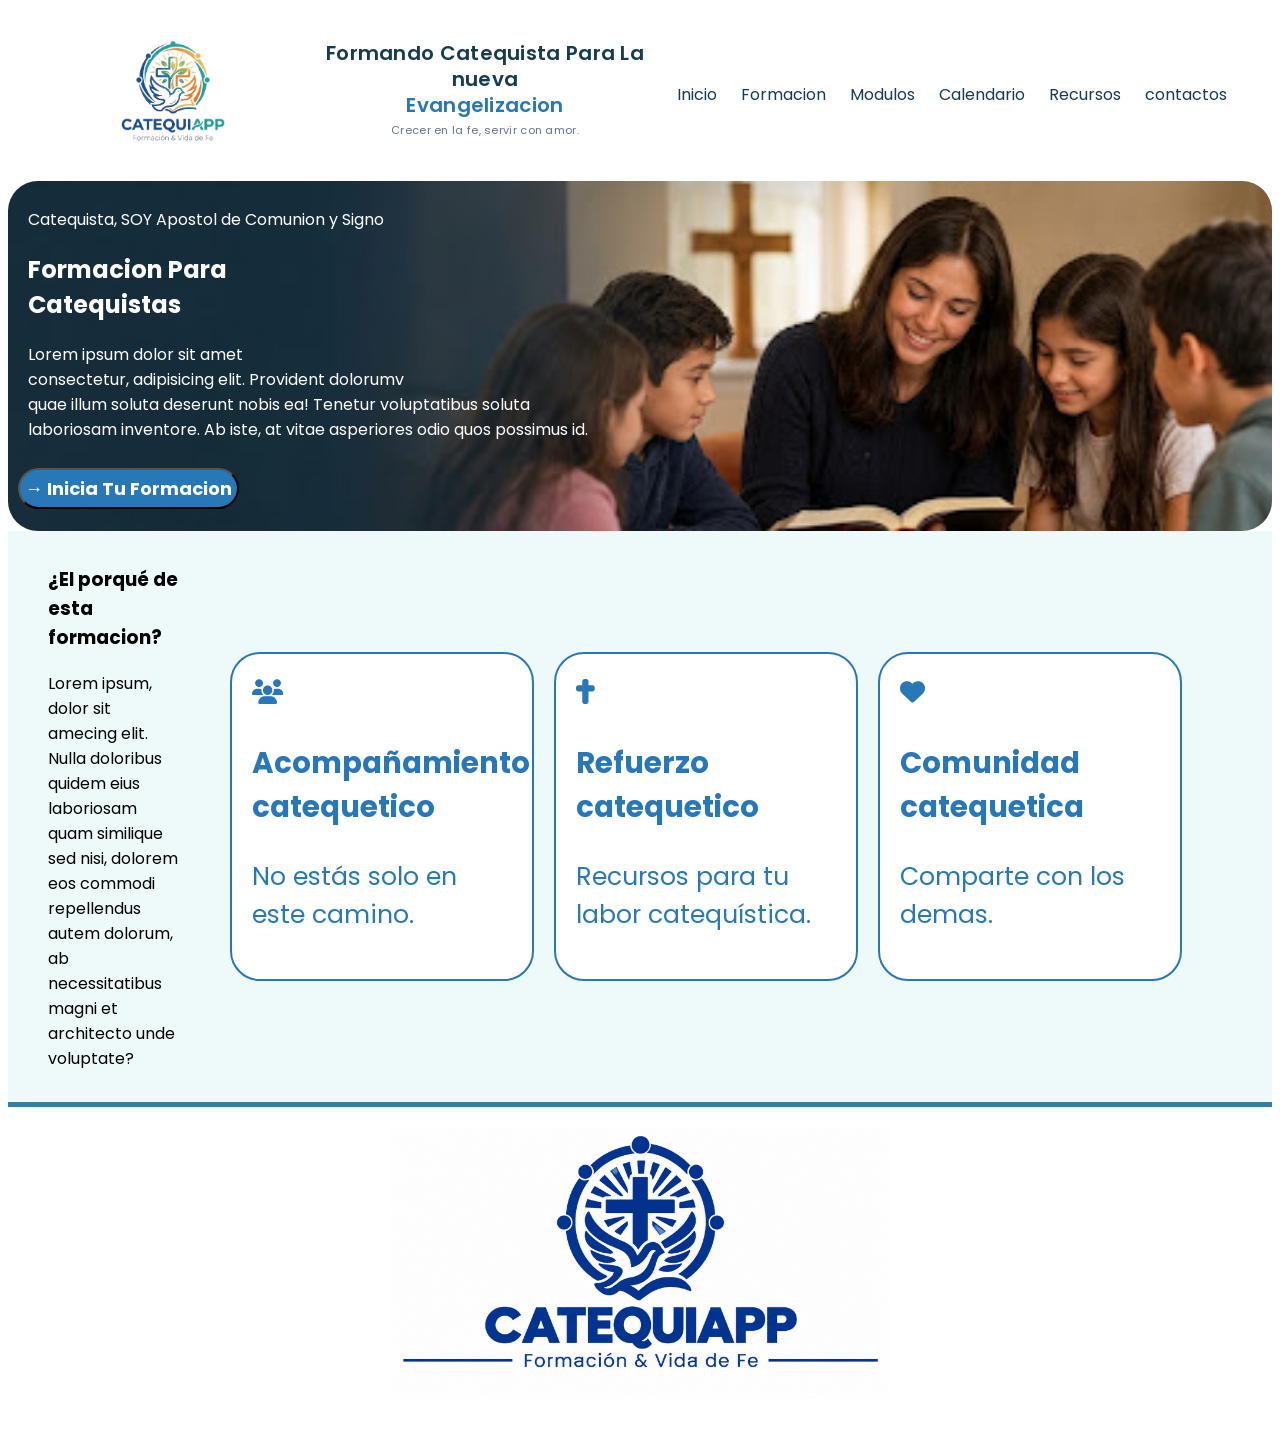
==== index.html @ f71bfe53 "primer commit" ====
<!DOCTYPE html>
<html lang="es">
<head>
    <meta charset="UTF-8">
    <meta name="viewport" content="width=device-width, initial-scale=1.0">
    <title>CatequiApp</title>
    <link rel="icon" href="img/CatequiApp.png">
    <link rel="stylesheet" href="css/style.css">
    <link rel="stylesheet"href="https://cdnjs.cloudflare.com/ajax/libs/font-awesome/6.5.2/css/all.min.css">
    <link href="https://fonts.googleapis.com/css2?family=Poppins:wght@400;500;600;700;800&display=swap" rel="stylesheet">
</head>
<body>
    <header>
        
        <nav class="navbar">
            <div class="logo">
            <img  src="img/CatequiApp.png" alt="" >
        </div>
         <div class="frase-navbar">
    Formando Catequista Para La nueva <br>
    <span>Evangelizacion</span>
    <p>Crecer en la fe, servir con amor.</p>
</div>
            <ul class="links">
                <li><a href="index.html">Inicio</a></li>
                <li><a href="formacion.html">Formacion</a></li>
                <li><a href="modulos.html">Modulos</a></li>
                <li><a href="">Calendario</a></li>
                <li><a href="">Recursos</a></li>
                <li><a href="">contactos</a></li>
            </ul>
        </nav>
    </header>
   <section>
    <div class="imagesect">
        <div class="text-hero">
            <p>Catequista, SOY Apostol de Comunion y Signo </p>
         <h1>Formacion Para <br>
         Catequistas
        </h1>
         <p>Lorem ipsum dolor sit amet <br> consectetur, adipisicing elit. Provident dolorumv <br> quae illum soluta deserunt nobis ea! Tenetur voluptatibus soluta <br> laboriosam inventore. Ab iste, at vitae asperiores odio quos possimus id.</p>
    </div> <button>→ Inicia Tu Formacion</button>
   </section>
   
 <section class="expl">
    <div class="titlex">
    <h3>
        ¿El porqué de esta formacion?
    </h3>
    <p>Lorem ipsum, dolor sit amecing elit. Nulla doloribus quidem eius laboriosam <br> quam similique sed nisi, dolorem eos commodi <br> repellendus autem dolorum, ab necessitatibus <br> magni et architecto unde voluptate?</p>
    </div>
    <div class="sections-one">
    <section class="card">
          <i class="fa-solid fa-users"></i>
        <h3>Acompañamiento catequetico</h3>
        <p>No estás solo en este camino.</p>
    </section>
    <section class="card">
         <i class="fa-solid fa-cross"></i>
        <h3>Refuerzo catequetico</h3>
        <p>Recursos para tu labor catequística.</p>
    </section>
    <section class="card">
    
      <i class="fa-solid fa-heart"></i>
        <h3>Comunidad catequetica</h3>
        <p>Comparte con los demas.</p>
    </section>
</section>
<footer> 
<div class="logo-f">
    <img  src="img/cate-footer.png" alt="">
</div>

</footer>
</body>
</html>
---- css/style.css ----
:root {
    --azul-oscuro: #173B50;
    --azul-medio: #2878B8;
    --amarillo: #F5E94D;
    --celeste: #EAF7F7;
    --blanco: #FFFFFF;
    --gris: #64748b;
}

* {
    font-family: 'Poppins', sans-serif;
}

.logo {

    align-items: center;
    gap: 12px;
    padding: -30px;
}

.logo img {
    width: 250px;

}

.navbar {
    display: flex;
    align-items: center;
    justify-content: space-between;
    background-color: var(--blanco);
    padding: 15px 40px;
}

.frase-navbar {
    font-family: 'Poppins', sans-serif;
    font-size: 20px;
    font-weight: 600;
    color: var(--azul-oscuro);
    text-align: center;
    line-height: 1.3;
    letter-spacing: 0.3px;
    align-items: center;
}

.frase-navbar span {
    color: var(--azul-medio);
}

.frase-navbar p {
    font-size: 11px;
    font-weight: 400;
    color: var(--gris);
    margin-top: 5px;
}

.links {
    display: flex;
    list-style: none;
    gap: 1.5rem;
    padding: 5px;
}

.links a {
    position: relative;
    text-decoration: none;
    color: var(--azul-oscuro)
}


.imagesect {
    background-image: url(../img/seCatequiApp.jpeg);
    background-size: cover;
    border-radius: 30px;
    color: var(--blanco);
    width: 100%;
    height: 350px;
    font-family: 'Poppins', sans-serif;
}

.text-hero {
    padding: 10px;
    margin-left: 10px;

}

.imagesect button {
    border-radius: 30px;
    font-size: 18px;
    color: var(--blanco);
    background-color: var(--azul-medio);
    font-family: 'Poppins', sans-serif;
    font-weight: bold;
    margin-left: 10px;
    padding: 5px;
}

button :hover {
    background-color: var(--blanco);
}

.expl {
    display: flex;
    justify-content: space-between;
    background-color: white;
    padding: 15px 40px;
    background-color: rgb(238, 250, 250);
}

.sections-one {
    display: flex;
    align-items: center;
    justify-content:space-between;
    padding: 15px 40px;
}

.card {
    font-size: 25px;
    border: 50px;
    background-color: white;
    color: #2878B8;
    margin: 10px;
    padding: 20px;
    border: 2px solid #2878b8;
    border-radius: 30px;
    width: 260px;
}

.card :hover {
    font-size: 25px;
    transition: 2s;
    transform: translateY(-10px);
    box-shadow:var(--azul-oscuro);
    border-color: #f5e94d;
}
footer{
    border-top:5px solid #347faa;
    background-color: var(--blanco);
    color: var(--blanco);
}
.logo-f{
    align-items: center;
    gap: 12px;
    padding: -30px;
    color:var(--blanco);
    background-color: var(--blanco);
    text-align: center;
}
.logo-f img{
    width: 500px;
    margin: 20px;

}
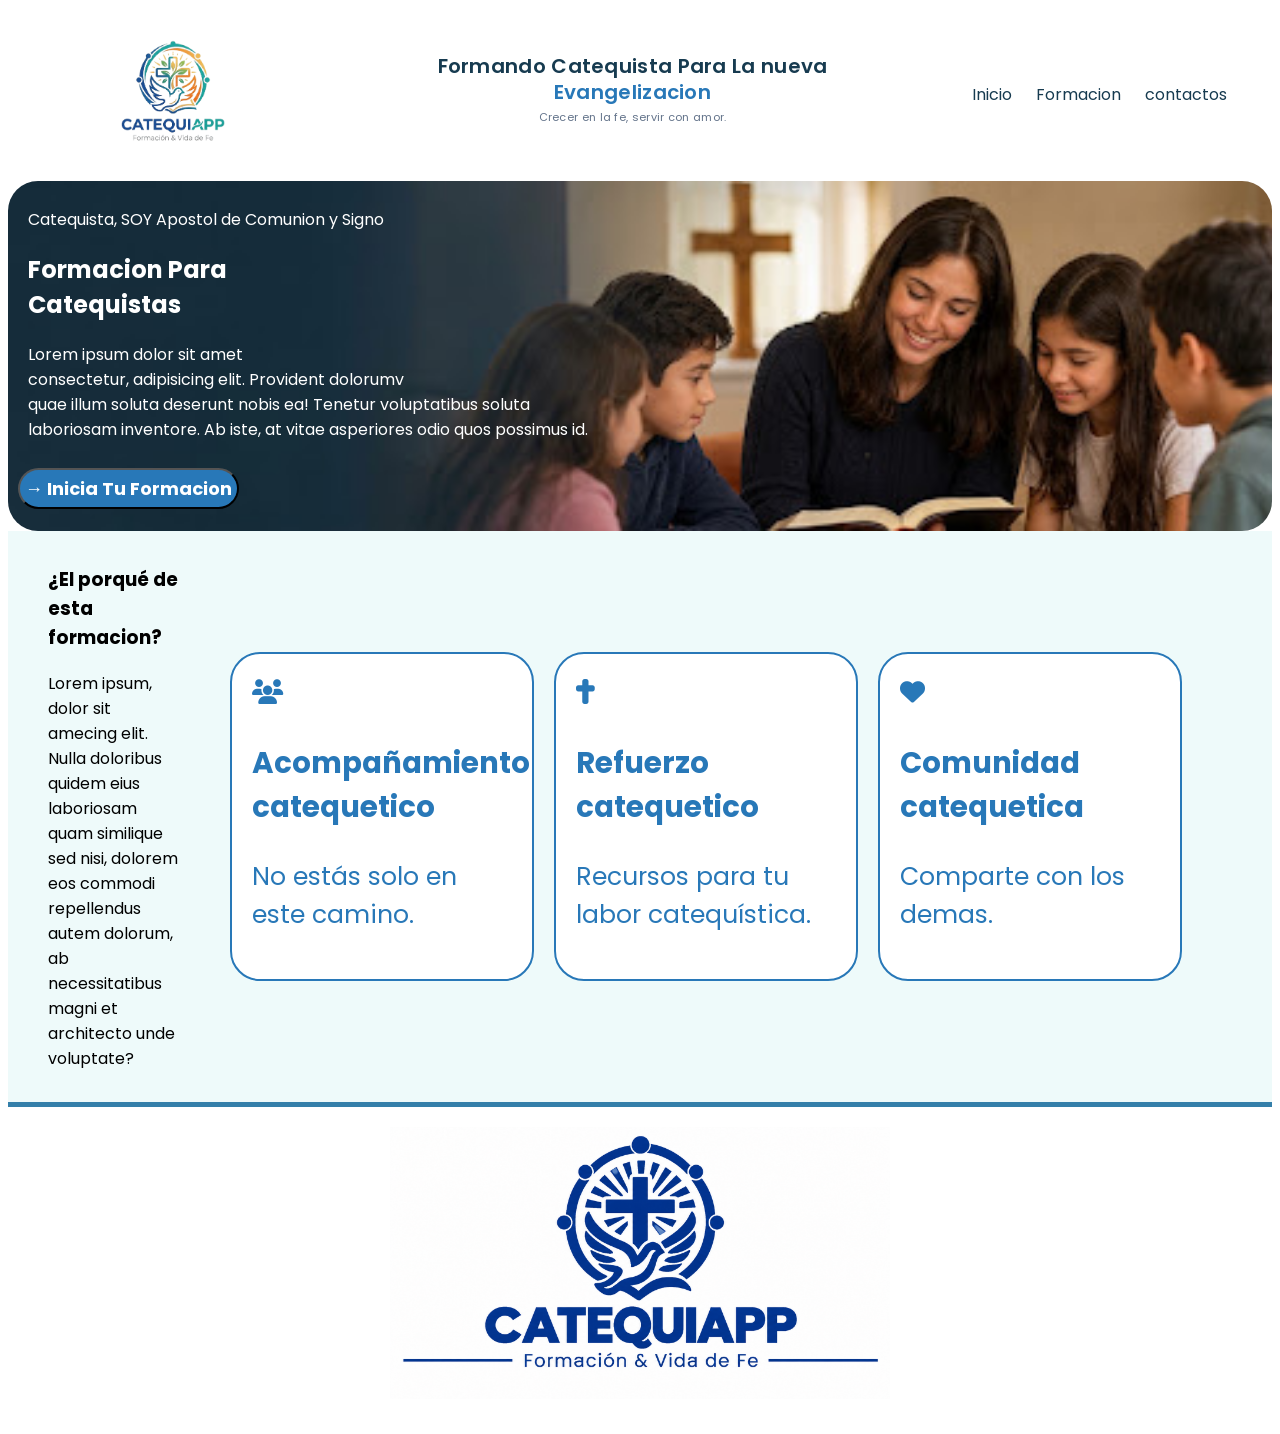
==== commit 014a9809: "se elimina modulo, calendario y recursos" ====
--- a/index.html
+++ b/index.html
@@ -1,77 +1,82 @@
 <!DOCTYPE html>
 <html lang="es">
+
 <head>
     <meta charset="UTF-8">
     <meta name="viewport" content="width=device-width, initial-scale=1.0">
     <title>CatequiApp</title>
     <link rel="icon" href="img/CatequiApp.png">
     <link rel="stylesheet" href="css/style.css">
-    <link rel="stylesheet"href="https://cdnjs.cloudflare.com/ajax/libs/font-awesome/6.5.2/css/all.min.css">
-    <link href="https://fonts.googleapis.com/css2?family=Poppins:wght@400;500;600;700;800&display=swap" rel="stylesheet">
+    <link rel="stylesheet" href="https://cdnjs.cloudflare.com/ajax/libs/font-awesome/6.5.2/css/all.min.css">
+    <link href="https://fonts.googleapis.com/css2?family=Poppins:wght@400;500;600;700;800&display=swap"
+        rel="stylesheet">
 </head>
+
 <body>
     <header>
-        
+
         <nav class="navbar">
             <div class="logo">
-            <img  src="img/CatequiApp.png" alt="" >
-        </div>
-         <div class="frase-navbar">
-    Formando Catequista Para La nueva <br>
-    <span>Evangelizacion</span>
-    <p>Crecer en la fe, servir con amor.</p>
-</div>
+                <img src="img/CatequiApp.png" alt="">
+            </div>
+            <div class="frase-navbar">
+                Formando Catequista Para La nueva <br>
+                <span>Evangelizacion</span>
+                <p>Crecer en la fe, servir con amor.</p>
+            </div>
             <ul class="links">
                 <li><a href="index.html">Inicio</a></li>
                 <li><a href="formacion.html">Formacion</a></li>
-                <li><a href="modulos.html">Modulos</a></li>
-                <li><a href="">Calendario</a></li>
-                <li><a href="">Recursos</a></li>
                 <li><a href="">contactos</a></li>
             </ul>
         </nav>
     </header>
-   <section>
-    <div class="imagesect">
-        <div class="text-hero">
-            <p>Catequista, SOY Apostol de Comunion y Signo </p>
-         <h1>Formacion Para <br>
-         Catequistas
-        </h1>
-         <p>Lorem ipsum dolor sit amet <br> consectetur, adipisicing elit. Provident dolorumv <br> quae illum soluta deserunt nobis ea! Tenetur voluptatibus soluta <br> laboriosam inventore. Ab iste, at vitae asperiores odio quos possimus id.</p>
-    </div> <button>→ Inicia Tu Formacion</button>
-   </section>
-   
- <section class="expl">
-    <div class="titlex">
-    <h3>
-        ¿El porqué de esta formacion?
-    </h3>
-    <p>Lorem ipsum, dolor sit amecing elit. Nulla doloribus quidem eius laboriosam <br> quam similique sed nisi, dolorem eos commodi <br> repellendus autem dolorum, ab necessitatibus <br> magni et architecto unde voluptate?</p>
-    </div>
-    <div class="sections-one">
-    <section class="card">
-          <i class="fa-solid fa-users"></i>
-        <h3>Acompañamiento catequetico</h3>
-        <p>No estás solo en este camino.</p>
+    <section>
+        <div class="imagesect">
+            <div class="text-hero">
+                <p>Catequista, SOY Apostol de Comunion y Signo </p>
+                <h1>Formacion Para <br>
+                    Catequistas
+                </h1>
+                <p>Lorem ipsum dolor sit amet <br> consectetur, adipisicing elit. Provident dolorumv <br> quae illum
+                    soluta deserunt nobis ea! Tenetur voluptatibus soluta <br> laboriosam inventore. Ab iste, at vitae
+                    asperiores odio quos possimus id.</p>
+            </div> <button>→ Inicia Tu Formacion</button>
     </section>
-    <section class="card">
-         <i class="fa-solid fa-cross"></i>
-        <h3>Refuerzo catequetico</h3>
-        <p>Recursos para tu labor catequística.</p>
+
+    <section class="expl">
+        <div class="titlex">
+            <h3>
+                ¿El porqué de esta formacion?
+            </h3>
+            <p>Lorem ipsum, dolor sit amecing elit. Nulla doloribus quidem eius laboriosam <br> quam similique sed nisi,
+                dolorem eos commodi <br> repellendus autem dolorum, ab necessitatibus <br> magni et architecto unde
+                voluptate?</p>
+        </div>
+        <div class="sections-one">
+            <section class="card">
+                <i class="fa-solid fa-users"></i>
+                <h3>Acompañamiento catequetico</h3>
+                <p>No estás solo en este camino.</p>
+            </section>
+            <section class="card">
+                <i class="fa-solid fa-cross"></i>
+                <h3>Refuerzo catequetico</h3>
+                <p>Recursos para tu labor catequística.</p>
+            </section>
+            <section class="card">
+
+                <i class="fa-solid fa-heart"></i>
+                <h3>Comunidad catequetica</h3>
+                <p>Comparte con los demas.</p>
+            </section>
     </section>
-    <section class="card">
-    
-      <i class="fa-solid fa-heart"></i>
-        <h3>Comunidad catequetica</h3>
-        <p>Comparte con los demas.</p>
-    </section>
-</section>
-<footer> 
-<div class="logo-f">
-    <img  src="img/cate-footer.png" alt="">
-</div>
+    <footer>
+        <div class="logo-f">
+            <img src="img/cate-footer.png" alt="">
+        </div>
 
-</footer>
+    </footer>
 </body>
+
 </html>
